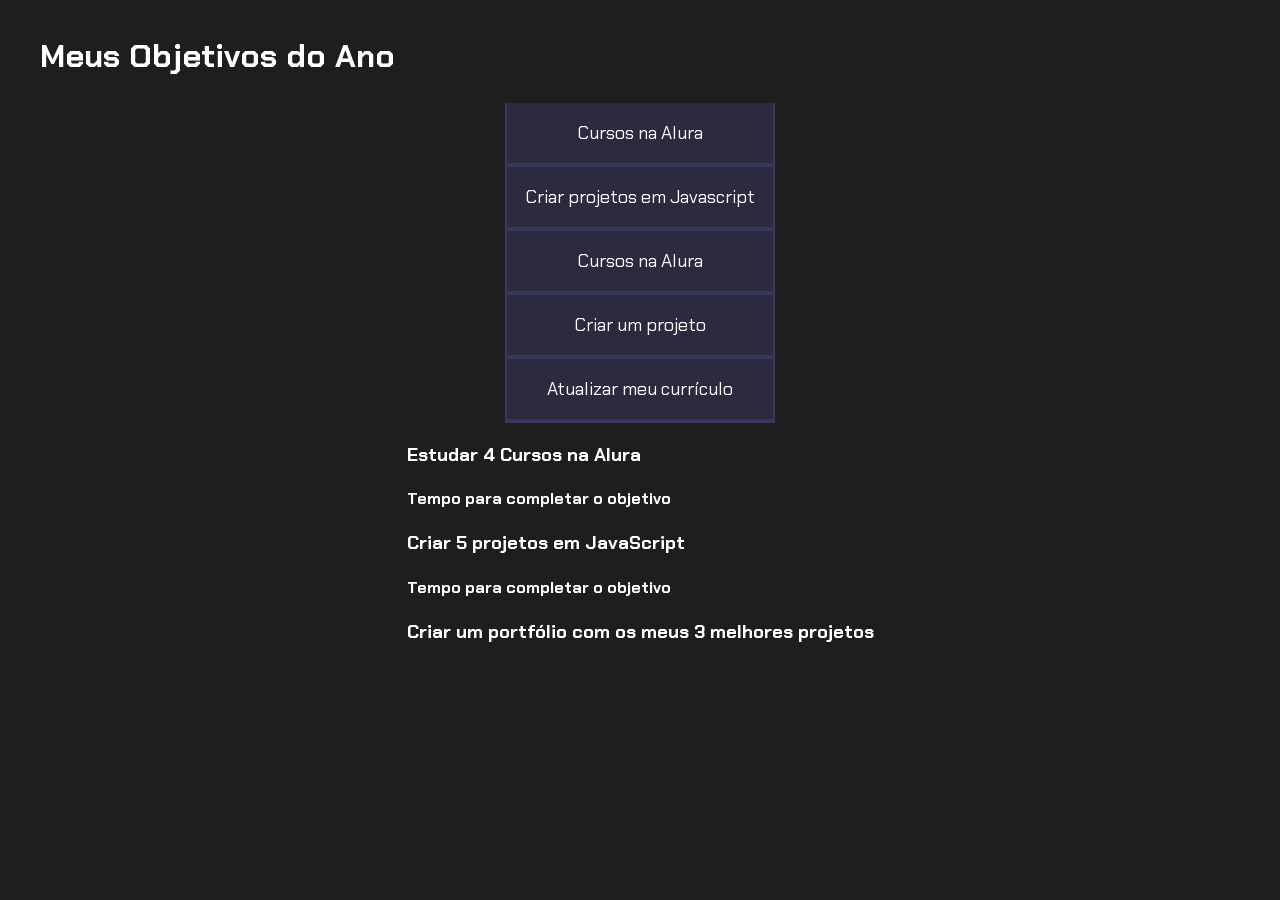
==== index.html @ 635b7942 "Rename index.html to index.html" ====
<!DOCTYPE html>
<html lang="pr-br">
<head>
    <meta charset="UTF-8">
    <meta name="viewport" content="width=device-width, initial-scale=1.0">
    <title>Meus Objetivos do Ano</title>
    <link rel="stylesheet" href="style.css">
</head>
<body>
    <section class="conteudo-principal">
        <h2 class="titulo-principal">Meus Objetivos do Ano<span></span></h2>
        <div class="botoes">
            <button class="botao">Cursos na Alura</button>
            <button class="botao">Criar projetos em Javascript</button>
            <button class="botao">Cursos na Alura</button>
            <button class="botao">Criar um projeto</button>
            <button class="botao">Atualizar meu currículo</button>
        </div>
        <div class="abas-textos">
            <div class="aba-conteudo">
                <h3 class="aba-conteudo-titulo-principal">Estudar 4 Cursos na Alura</h3>
                <h4 class="aba-conteudo-titulo-secundario">Tempo para completar o objetivo</h4>
            </div>
            <div class="aba-conteudo">
                <h3 class="aba-conteudo-titulo-principal">Criar 5 projetos em JavaScript</h3>
                <h4 class="aba-conteudo-titulo-secundario">Tempo para completar o objetivo</h4>
            </div>
            <div class="aba-conteudo">
                <h3 class="aba-conteudo-titulo-principal">Criar um portfólio com os meus 3 melhores projetos</h3>
            </div>
        </div>
       
    </section>
  <script src="main.js"></script>
</body>
</html>
---- style.css ----
@import
url('https://fonts.googleapis.com/css2?family=Chakra+Petch:wght@400;700&display=swap');
:root{
    --cor-de-fundo: #1E1E1E;
    --verde: #6FFF57;
    --branco: #FFFFFF;
    --botao-ativo: #3A375E;
    --botao-inativo: rgba(58, 55, 94, 0.5);
    --texto-fundo: rgba(58, 55, 94, 0.3);

}

body {
    background-color: var(--cor-de-fundo);
    color: var(--branco);
    font-family: 'Chakra Petch', sans-serif;
}

.conteudo-principal {
    display: flex;
    flex-direction: column;
    justify-content: center;
    align-items: center;
    max-width: 1200px;
    width: 100%;
    margin: 0 auto;
}

.titulo-principal{
    text-align: left;
    width: 100%;
    font-size: 32px;
}

.titulo-principal span{
    color: var(--verde);
}

.botao{
    font-family: "Chakra Petch", sans-serif;
    background-color: var(--botao-inativo);
    color: var(--branco);
    display:flex;
    justify-content:center;
    padding: 1em;
    font-size: 18px;
    align-items:center;
    width: 100%;
    border-bottom: 4px solid var(--botao-ativo);
    border-left: 2px solid var(--botao-ativo);
    border-right: 2px solid var(--botao-ativo);
    border-top: none;
}

.ativo{
    background-color: var (--botao-ativo);
    border-bottom: 4px solid var(--verde);
}
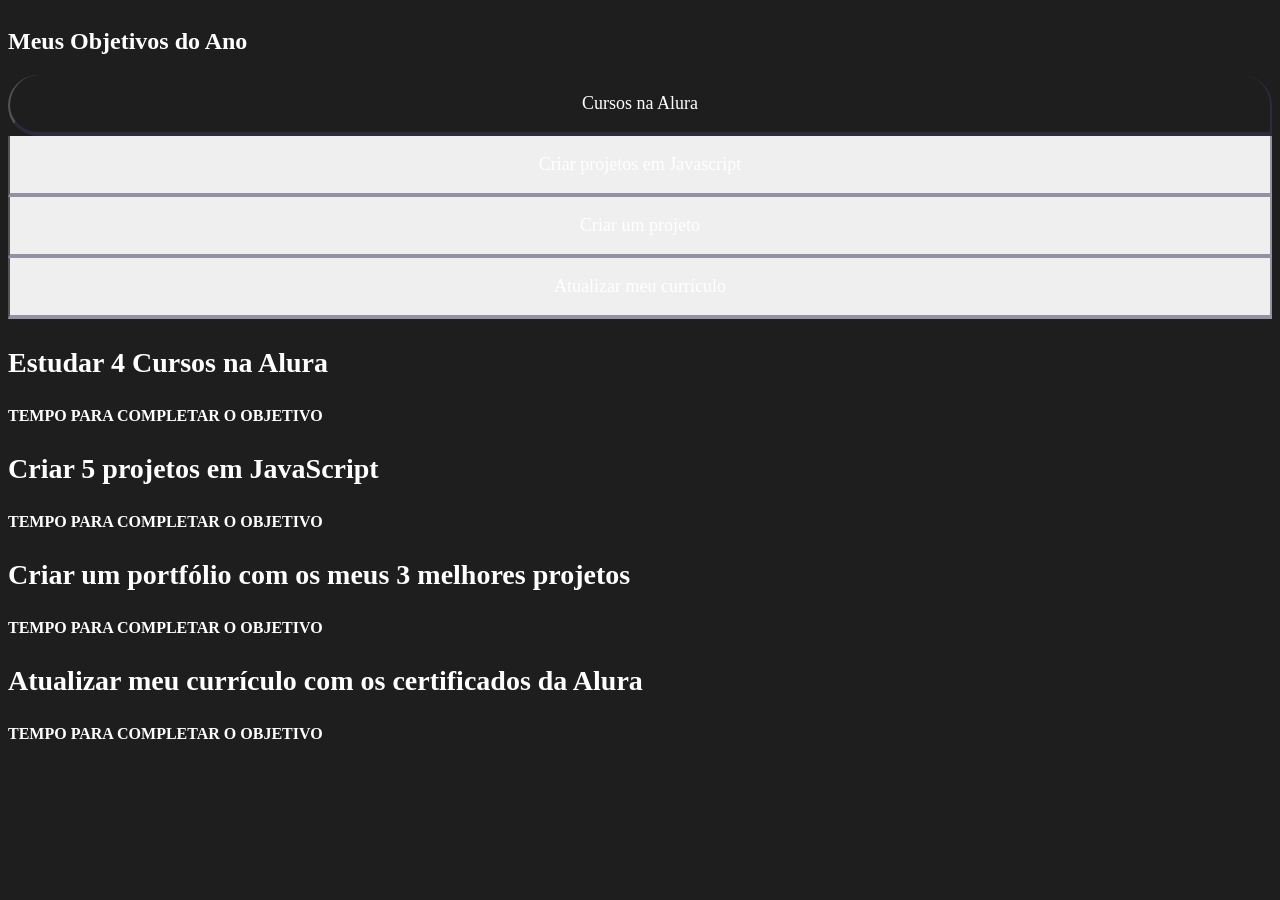
==== commit e648a564: "Update index.html" ====
--- a/index.html
+++ b/index.html
@@ -9,10 +9,10 @@
 <body>
     <section class="conteudo-principal">
         <h2 class="titulo-principal">Meus Objetivos do Ano<span></span></h2>
+        <div class="conteudo">
         <div class="botoes">
-            <button class="botao">Cursos na Alura</button>
+            <button class="botao ativo">Cursos na Alura</button>
             <button class="botao">Criar projetos em Javascript</button>
-            <button class="botao">Cursos na Alura</button>
             <button class="botao">Criar um projeto</button>
             <button class="botao">Atualizar meu currículo</button>
         </div>
@@ -27,9 +27,15 @@
             </div>
             <div class="aba-conteudo">
                 <h3 class="aba-conteudo-titulo-principal">Criar um portfólio com os meus 3 melhores projetos</h3>
+                <h4 class="aba-conteudo-titulo-secundario">Tempo para completar o objetivo</h4>
+            </div>
+            <div class="aba-conteudo">
+                <h3 class="aba-conteudo-titulo-principal">Atualizar meu currículo com os certificados da Alura<h3>
+                <h4 class="aba-conteudo-titulo-secundario">Tempo para completar o objetivo</h4>
             </div>
         </div>
-       
+        </div>
+        
     </section>
   <script src="main.js"></script>
 </body>
--- a/style.css
+++ b/style.css
@@ -1,58 +1,89 @@
 @import
-url('https://fonts.googleapis.com/css2?family=Chakra+Petch:wght@400;700&display=swap');
-:root{
-    --cor-de-fundo: #1E1E1E;
-    --verde: #6FFF57;
-    --branco: #FFFFFF;
-    --botao-ativo: #3A375E;
-    --botao-inativo: rgba(58, 55, 94, 0.5);
-    --texto-fundo: rgba(58, 55, 94, 0.3);
+url(`https://fonts.googleapis.com/css2?family=Chakra+Petch:wght@400;700&display=swap`);
 
+:root {
+    --cor-de-fundo:#1E1E1E;
+    --verde:#6FFF57;
+    --branco:#FFFFFF;
+    --botao-ativo:rgba(58,55,94,0.5);
+    --texto-inativo:rgba(58,55,94,0.5);
+    --texto-fundo:rgba(58,55,94,0.3);
 }
 
-body {
-    background-color: var(--cor-de-fundo);
+body{
+  background-color: var(--cor-de-fundo);
     color: var(--branco);
-    font-family: 'Chakra Petch', sans-serif;
+    font-family:`Chakra Petch`, sans-serif;
 }
 
-.conteudo-principal {
+.conteudo-principal{
     display: flex;
-    flex-direction: column;
+    Flex-direction: column;
     justify-content: center;
-    align-items: center;
-    max-width: 1200px;
-    width: 100%;
-    margin: 0 auto;
+    aling-items: center;
+    max-width: 1200px
+    width:100%;
+    margin:0 auto;
 }
 
 .titulo-principal{
-    text-align: left;
-    width: 100%;
-    font-size: 32px;
+    text-aling:left;
+    width:100%
+    font-size:32px;
 }
 
 .titulo-principal span{
-    color: var(--verde);
+    color:var(--verde);
 }
 
 .botao{
-    font-family: "Chakra Petch", sans-serif;
+    font-family:"Chakra Petch", sans-serif
     background-color: var(--botao-inativo);
-    color: var(--branco);
-    display:flex;
-    justify-content:center;
-    padding: 1em;
-    font-size: 18px;
-    align-items:center;
-    width: 100%;
-    border-bottom: 4px solid var(--botao-ativo);
-    border-left: 2px solid var(--botao-ativo);
-    border-right: 2px solid var(--botao-ativo);
-    border-top: none;
+color:var(--branco);
+display:flex;
+justify-content:center;
+padding:1em;
+font-size:18px;
+align-items:center;
+width:100%;
+border-bottom:4px solid var(--botao-ativo);
+border-right:2px solid var(--botao-ativo);
+border-right:2px solid var(--botao-ativo);
+border-top:none;
+}
+
+.botao:first-child{
+    border-radius: 40px 40px 00;
+}
+
+.botoes{
+    display:block;
 }
 
 .ativo{
-    background-color: var (--botao-ativo);
-    border-bottom: 4px solid var(--verde);
+    background-color: var(--botão-ativo);
+    border-botton:4px solid var(--verde);
 }
+.abas-texto{
+    background-color: var(--texto-fundo);
+    padding: 40px;
+}
+.aba-conteudo-titulo-principal{
+    font-size: 28px;
+    text-aling: cente;
+}
+.aba-conteudo-titulo-secundario {
+    texto-aling: center;
+    colo: var(--verde);
+    text-transform: uppercase;
+    @media screen and (min-widhth: 768px); {
+        .botoes{
+            display: flex;
+        }
+        .botao: first-child {
+            border-radius: 40px 0 0 0;
+        }
+        .botao: last-child {
+            border-radius:0 40px 0 0;
+        }  
+    }
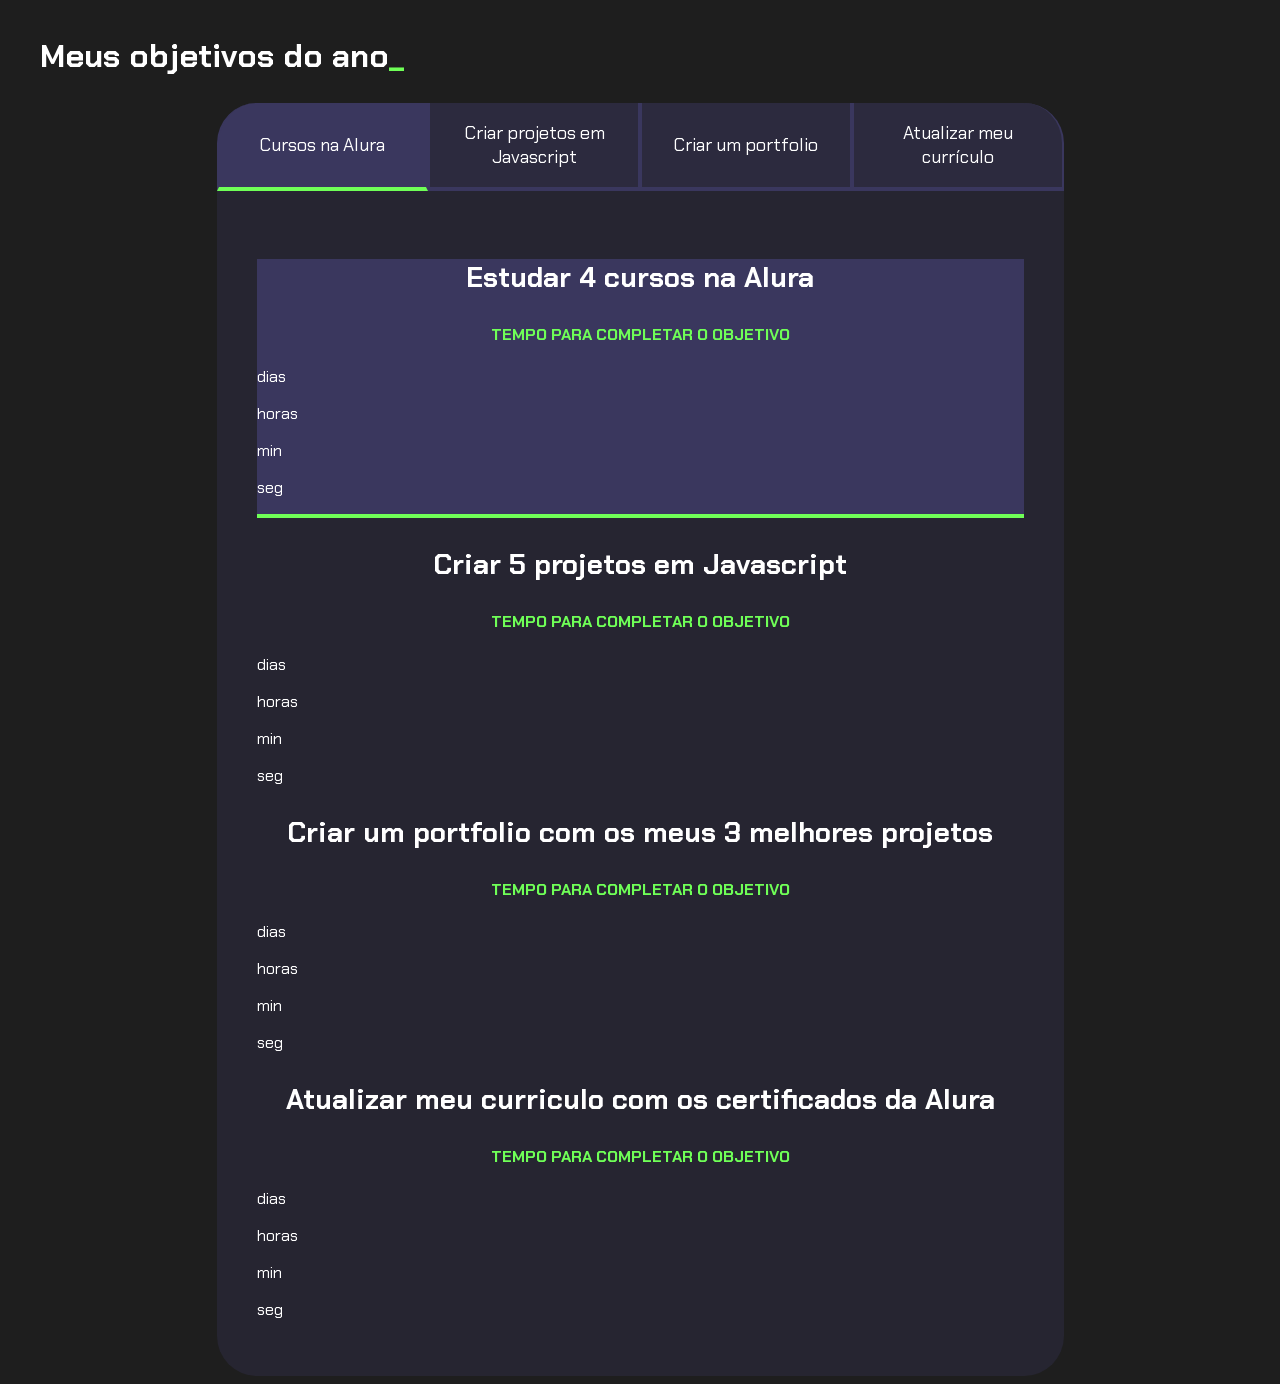
==== commit 7105b61f: "Update HTML structure and content for goals section" ====
--- a/index.html
+++ b/index.html
@@ -1,42 +1,115 @@
 <!DOCTYPE html>
-<html lang="pr-br">
+<html lang="pt-br">
+
 <head>
-    <meta charset="UTF-8">
-    <meta name="viewport" content="width=device-width, initial-scale=1.0">
-    <title>Meus Objetivos do Ano</title>
-    <link rel="stylesheet" href="style.css">
+<meta charset="UTF-8">
+<meta name="viewport" content="width=device-width, initial-scale=1.0">
+<title>Meus objetivos do ano</title>
+<link rel="stylesheet" href="style.css">
 </head>
+
 <body>
-    <section class="conteudo-principal">
-        <h2 class="titulo-principal">Meus Objetivos do Ano<span></span></h2>
-        <div class="conteudo">
-        <div class="botoes">
-            <button class="botao ativo">Cursos na Alura</button>
-            <button class="botao">Criar projetos em Javascript</button>
-            <button class="botao">Criar um projeto</button>
-            <button class="botao">Atualizar meu currículo</button>
-        </div>
-        <div class="abas-textos">
-            <div class="aba-conteudo">
-                <h3 class="aba-conteudo-titulo-principal">Estudar 4 Cursos na Alura</h3>
-                <h4 class="aba-conteudo-titulo-secundario">Tempo para completar o objetivo</h4>
-            </div>
-            <div class="aba-conteudo">
-                <h3 class="aba-conteudo-titulo-principal">Criar 5 projetos em JavaScript</h3>
-                <h4 class="aba-conteudo-titulo-secundario">Tempo para completar o objetivo</h4>
-            </div>
-            <div class="aba-conteudo">
-                <h3 class="aba-conteudo-titulo-principal">Criar um portfólio com os meus 3 melhores projetos</h3>
-                <h4 class="aba-conteudo-titulo-secundario">Tempo para completar o objetivo</h4>
-            </div>
-            <div class="aba-conteudo">
-                <h3 class="aba-conteudo-titulo-principal">Atualizar meu currículo com os certificados da Alura<h3>
-                <h4 class="aba-conteudo-titulo-secundario">Tempo para completar o objetivo</h4>
-            </div>
-        </div>
-        </div>
-        
-    </section>
-  <script src="main.js"></script>
+<section class="conteudo-principal">
+<h2 class="titulo-principal">Meus objetivos do ano<span>_</span></h2>
+<div class="conteudo">
+<div class="botoes">
+<button class="botao ativo">Cursos na Alura</button>
+<button class="botao">Criar projetos em Javascript</button>
+<button class="botao">Criar um portfolio</button>
+<button class="botao">Atualizar meu currículo</button>
+</div>
+<div class="abas-textos">
+<div class="aba-conteudo ativo">
+<h3 class="aba-conteudo-titulo-principal">Estudar 4 cursos na Alura</h3>
+<h4 class="aba-conteudo-titulo-secundario">Tempo para completar o objetivo</h4>
+<div class="contador">
+<div class="contador-digito">
+<p class="contador-digito-numero" id="dias0"></p>
+<p class="contador-digito-texto">dias</p>
+</div>
+<div class="contador-digito">
+<p class="contador-digito-numero" id="horas0"></p>
+<p class="contador-digito-texto">horas</p>
+</div>
+<div class="contador-digito">
+<p class="contador-digito-numero" id="min0"></p>
+<p class="contador-digito-texto">min</p>
+</div>
+<div class="contador-digito">
+<p class="contador-digito-numero" id="seg0"></p>
+<p class="contador-digito-texto">seg</p>
+</div>
+</div>
+</div>
+<div class="aba-conteudo">
+<h3 class="aba-conteudo-titulo-principal">Criar 5 projetos em Javascript</h3>
+<h4 class="aba-conteudo-titulo-secundario">Tempo para completar o objetivo</h4>
+<div class="contador">
+<div class="contador-digito">
+<p class="contador-digito-numero" id="dias1"></p>
+<p class="contador-digito-texto">dias</p>
+</div>
+<div class="contador-digito">
+<p class="contador-digito-numero" id="horas1"></p>
+<p class="contador-digito-texto">horas</p>
+</div>
+<div class="contador-digito">
+<p class="contador-digito-numero" id="min1"></p>
+<p class="contador-digito-texto">min</p>
+</div>
+<div class="contador-digito">
+<p class="contador-digito-numero" id="seg1"></p>
+<p class="contador-digito-texto">seg</p>
+</div>
+</div>
+</div>
+<div class="aba-conteudo">
+<h3 class="aba-conteudo-titulo-principal">Criar um portfolio com os meus 3 melhores projetos</h3>
+<h4 class="aba-conteudo-titulo-secundario">Tempo para completar o objetivo</h4>
+<div class="contador">
+<div class="contador-digito">
+<p class="contador-digito-numero" id="dias2"></p>
+<p class="contador-digito-texto">dias</p>
+</div>
+<div class="contador-digito">
+<p class="contador-digito-numero" id="horas2"></p>
+<p class="contador-digito-texto">horas</p>
+</div>
+<div class="contador-digito">
+<p class="contador-digito-numero" id="min2"></p>
+<p class="contador-digito-texto">min</p>
+</div>
+<div class="contador-digito">
+<p class="contador-digito-numero" id="seg2"></p>
+<p class="contador-digito-texto">seg</p>
+</div>
+</div>
+</div>
+<div class="aba-conteudo">
+<h3 class="aba-conteudo-titulo-principal">Atualizar meu curriculo com os certificados da Alura</h3>
+<h4 class="aba-conteudo-titulo-secundario">Tempo para completar o objetivo</h4>
+<div class="contador">
+<div class="contador-digito">
+<p class="contador-digito-numero" id="dias3"></p>
+<p class="contador-digito-texto">dias</p>
+</div>
+<div class="contador-digito">
+<p class="contador-digito-numero" id="horas3"></p>
+<p class="contador-digito-texto">horas</p>
+</div>
+<div class="contador-digito">
+<p class="contador-digito-numero" id="min3"></p>
+<p class="contador-digito-texto">min</p>
+</div>
+<div class="contador-digito">
+<p class="contador-digito-numero" id="seg3"></p>
+<p class="contador-digito-texto">seg</p>
+</div>
+</div>
+</div>
+</div>
+</div>
+</section>
+<script src="main.js"></script>
 </body>
 </html>
--- a/style.css
+++ b/style.css
@@ -1,89 +1,100 @@
 @import
-url(`https://fonts.googleapis.com/css2?family=Chakra+Petch:wght@400;700&display=swap`);
+url('https://fonts.googleapis.com/css2?family=Chakra+Petch:wght@400;700&display=swap');
+:root{
+    --cor-de-fundo: #1E1E1E;
+    --verde: #6FFF57;
+    --branco: #FFFFFF;
+    --botao-ativo: #3A375E;
+    --botao-inativo: rgba(58, 55, 94, 0.5);
+    --texto-fundo: rgba(58, 55, 94, 0.3);
 
-:root {
-    --cor-de-fundo:#1E1E1E;
-    --verde:#6FFF57;
-    --branco:#FFFFFF;
-    --botao-ativo:rgba(58,55,94,0.5);
-    --texto-inativo:rgba(58,55,94,0.5);
-    --texto-fundo:rgba(58,55,94,0.3);
 }
 
-body{
-  background-color: var(--cor-de-fundo);
+body {
+    background-color: var(--cor-de-fundo);
     color: var(--branco);
-    font-family:`Chakra Petch`, sans-serif;
+    font-family: 'Chakra Petch', sans-serif;
 }
 
-.conteudo-principal{
+.conteudo-principal {
     display: flex;
-    Flex-direction: column;
+    flex-direction: column;
     justify-content: center;
-    aling-items: center;
-    max-width: 1200px
-    width:100%;
-    margin:0 auto;
+    align-items: center;
+    max-width: 1200px;
+    width: 100%;
+    margin: 0 auto;
 }
 
 .titulo-principal{
-    text-aling:left;
-    width:100%
-    font-size:32px;
+    text-align: left;
+    width: 100%;
+    font-size: 32px;
 }
 
 .titulo-principal span{
-    color:var(--verde);
+    color: var(--verde);
 }
 
+.ativo{
+    background-color: var (--botao-ativo);
+    border-bottom: 4Px Solid var (--verde);
+} 
+
 .botao{
-    font-family:"Chakra Petch", sans-serif
+    font-family: "Chakra Petch", sans-serif;
     background-color: var(--botao-inativo);
-color:var(--branco);
-display:flex;
-justify-content:center;
-padding:1em;
-font-size:18px;
-align-items:center;
-width:100%;
-border-bottom:4px solid var(--botao-ativo);
-border-right:2px solid var(--botao-ativo);
-border-right:2px solid var(--botao-ativo);
-border-top:none;
+    color: var(--branco);
+    display:flex;
+    justify-content:center;
+    padding: 1em;
+    font-size: 18px;
+    align-items:center;
+    width: 100%;
+    border-bottom: 4px solid var(--botao-ativo);
+    border-left: 2px solid var(--botao-ativo);
+    border-right: 2px solid var(--botao-ativo);
+    border-top: none;
 }
 
-.botao:first-child{
-    border-radius: 40px 40px 00;
+.ativo{
+    background-color: var(--botao-ativo);
+    border-bottom: 4px solid var(--verde);
 }
 
-.botoes{
+.abas-textos {
+    background-color: var(--texto-fundo);
+    padding: 40px;
+    border-radius: 0 0 40px 40px;
+}
+
+.aba-conteudo.ativo{
     display:block;
 }
 
-.ativo{
-    background-color: var(--botão-ativo);
-    border-botton:4px solid var(--verde);
+.aba.conteudo{
+    display:none;
 }
-.abas-texto{
-    background-color: var(--texto-fundo);
-    padding: 40px;
+
+.aba-conteudo-titulo-principal {
+    font-size: 28px;
+    text-align: center;
 }
-.aba-conteudo-titulo-principal{
-    font-size: 28px;
-    text-aling: cente;
+
+.aba-conteudo-titulo-secundario {
+    text-align: center;
+    color: var(--verde);
+    text-transform: uppercase;
 }
-.aba-conteudo-titulo-secundario {
-    texto-aling: center;
-    colo: var(--verde);
-    text-transform: uppercase;
-    @media screen and (min-widhth: 768px); {
-        .botoes{
-            display: flex;
-        }
-        .botao: first-child {
-            border-radius: 40px 0 0 0;
-        }
-        .botao: last-child {
-            border-radius:0 40px 0 0;
-        }  
+
+@media screen and (min-width:768px) {
+    .botoes{
+        display: flex;
     }
+    .botao:first-child{
+        border-radius: 40px 0 0 0;
+    }
+    .botao:last-child {
+        border-radius: 0 40px 0 0;
+    }
+}
